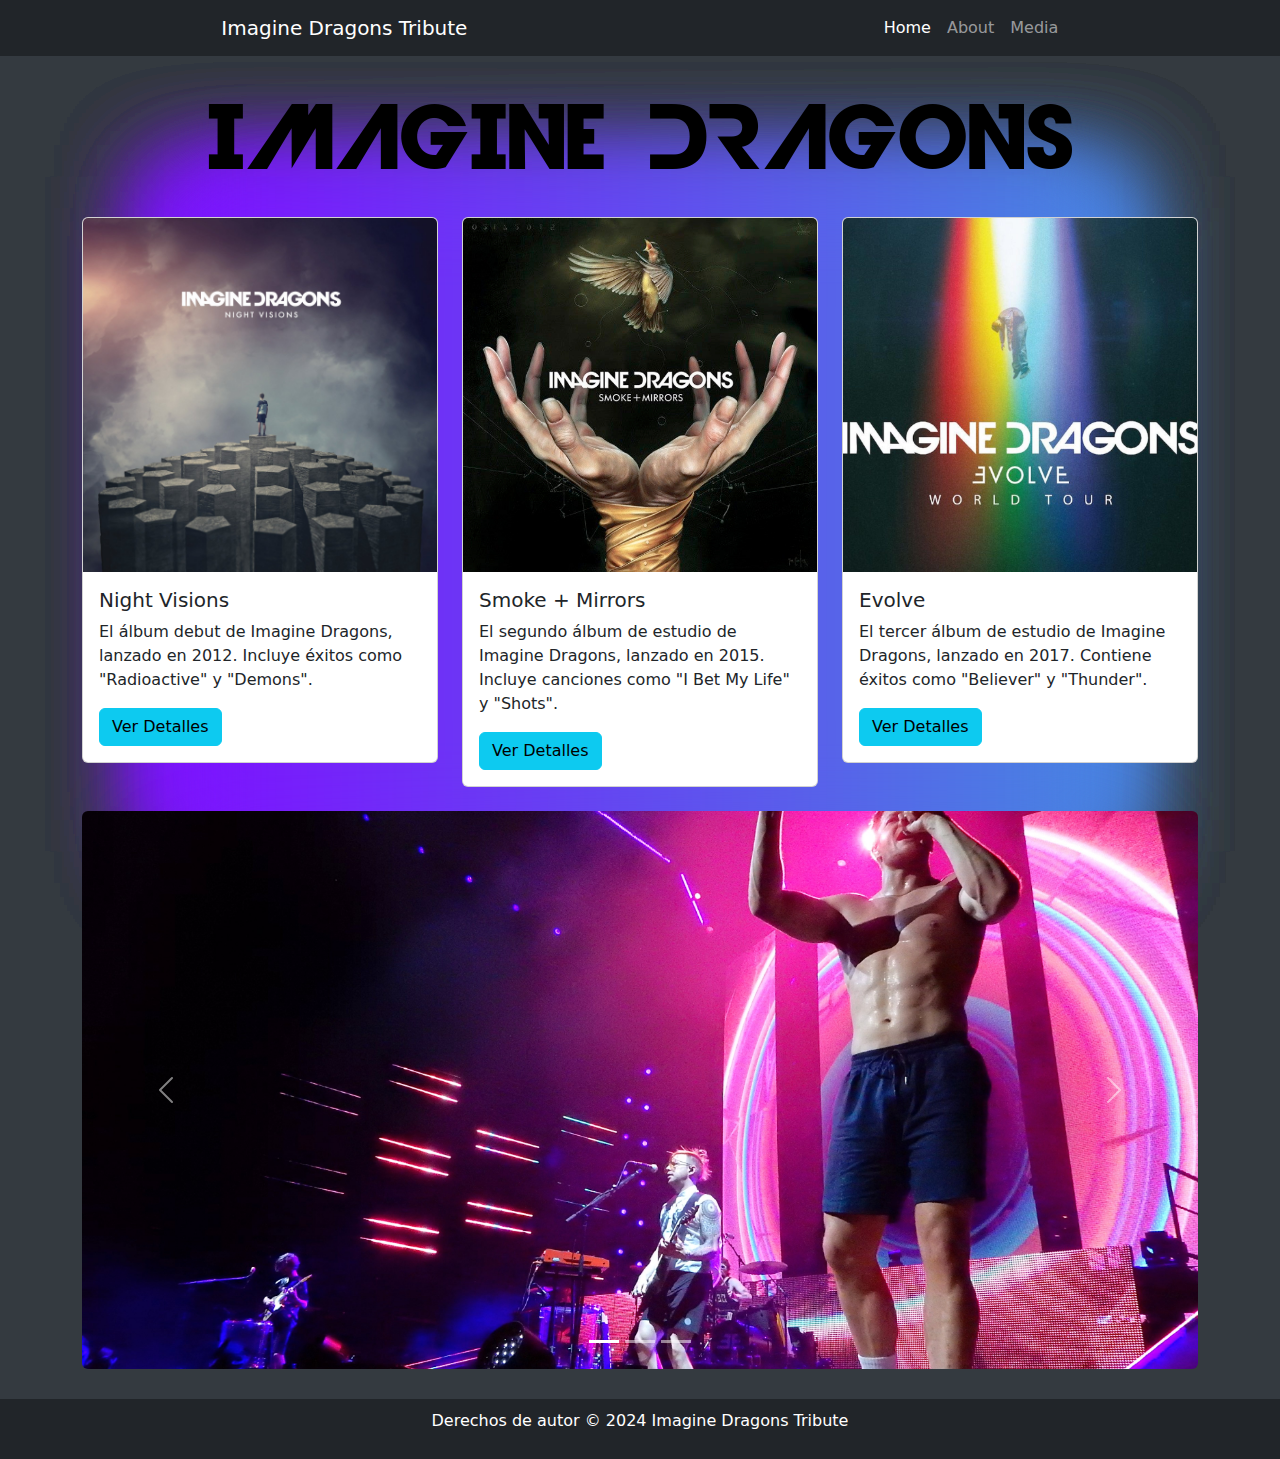
==== index.html @ 61129405 "final" ====
<!DOCTYPE html>
<html lang="es">

<head>
    <meta charset="UTF-8">
    <meta name="viewport" content="width=device-width, initial-scale=1">
    <link href="https://cdn.jsdelivr.net/npm/bootstrap@5.3.2/dist/css/bootstrap.min.css" rel="stylesheet">
    <script src="https://cdn.jsdelivr.net/npm/bootstrap@5.3.2/dist/js/bootstrap.bundle.min.js"></script>
    <title>Tributo a Imagine Dragons</title>
    <link rel="stylesheet" href="style.css">
</head>

<body>

    <!-- Menú de Navegación -->
    <nav class="navbar navbar-expand-lg navbar-dark bg-dark">
        <div class="container-fluid">
            <a class="navbar-brand offset-md-2" href="#">Imagine Dragons Tribute</a>
            <button class="navbar-toggler" type="button" data-bs-toggle="collapse"
                data-bs-target="#navbarSupportedContent" aria-controls="navbarSupportedContent" aria-expanded="false"
                aria-label="Toggle navigation">
                <span class="navbar-toggler-icon"></span>
            </button>
            <div class="collapse navbar-collapse" id="navbarSupportedContent">
                <ul class="navbar-nav me-auto mb-2 mb-lg-0 offset-md-6">
                    <li class="nav-item">
                        <a class="nav-link active" aria-current="page" href="#">Home</a>
                    </li>
                    <li class="nav-item">
                        <a class="nav-link" href="about.html">About</a>
                    </li>
                    <li class="nav-item">
                        <a class="nav-link" href="media.html">Media</a>
                    </li>
                </ul>
            </div>
        </div>
    </nav>

    <!-- Capçalera -->
    <div class=" p-5" id="banner">
        <img src="img/id-logo.png" class="img-fluid" alt="logo">
    </div>

    <!-- Sección de Discos -->
    <div class="container" id="discos">
        <div class="row">
            <!-- Álbum 1 -->
            <div class="col-lg-4 col-md-6 col-12 mb-4" id="animation">
                <div class="card">
                    <img src="img/album1.jpg" class="card-img-top" alt="Portada Álbum 1">
                    <div class="card-body">
                        <h5 class="card-title">Night Visions</h5>
                        <p class="card-text">El álbum debut de Imagine Dragons, lanzado en 2012. Incluye éxitos como
                            "Radioactive" y "Demons".</p>
                        <!-- Botón para desplegar detalles utilizando el componente Accordion de Bootstrap -->
                        <a data-toggle="collapse" href="#detallesAlbum1" class="btn btn-info" role="button"
                            aria-expanded="false" aria-controls="detallesAlbum1">
                            Ver Detalles
                        </a>
                        <!-- Detalles del álbum dentro del Accordion -->
                        <div class="collapse" id="detallesAlbum1">
                            <div class="card card-body">
                                <!-- Información detallada del álbum -->
                                <p>Night Visions es el álbum debut de Imagine Dragons, lanzado en 2012. Fue un gran
                                    éxito comercial y estableció a la banda en la escena musical.</p>
                            </div>
                        </div>
                    </div>
                </div>
            </div>
            <!-- Álbum 2 -->
            <div class="col-lg-4 col-md-6 col-12 mb-4" id="animation">
                <div class="card">
                    <img src="img/album2.jpg" class="card-img-top" alt="Portada Álbum 2">
                    <div class="card-body">
                        <h5 class="card-title">Smoke + Mirrors</h5>
                        <p class="card-text">El segundo álbum de estudio de Imagine Dragons, lanzado en 2015. Incluye
                            canciones como "I Bet My Life" y "Shots".</p>
                        <!-- Botón para desplegar detalles utilizando el componente Accordion de Bootstrap -->
                        <a data-toggle="collapse" href="#detallesAlbum2" class="btn btn-info" role="button"
                            aria-expanded="false" aria-controls="detallesAlbum2">
                            Ver Detalles
                        </a>
                        <!-- Detalles del álbum dentro del Accordion -->
                        <div class="collapse" id="detallesAlbum2">
                            <div class="card card-body">
                                <!-- Información detallada del álbum -->
                                <p>Smoke + Mirrors es el segundo álbum de estudio de Imagine Dragons, lanzado en 2015.
                                    Explora un sonido más experimental y ecléctico que su álbum debut.</p>
                            </div>
                        </div>
                    </div>
                </div>
            </div>
            <!-- Álbum 3 -->
            <div class="col-lg-4 col-md-6 col-12 mb-4" id="animation">
                <div class="card">
                    <img src="img/album3.jpg" class="card-img-top" alt="Portada Álbum 3">
                    <div class="card-body">
                        <h5 class="card-title">Evolve</h5>
                        <p class="card-text">El tercer álbum de estudio de Imagine Dragons, lanzado en 2017. Contiene
                            éxitos como "Believer" y "Thunder".</p>
                        <!-- Botón para desplegar detalles utilizando el componente Accordion de Bootstrap -->
                        <a data-toggle="collapse" href="#detallesAlbum3" class="btn btn-info" role="button"
                            aria-expanded="false" aria-controls="detallesAlbum3">
                            Ver Detalles
                        </a>
                        <!-- Detalles del álbum dentro del Accordion -->
                        <div class="collapse" id="detallesAlbum3">
                            <div class="card card-body">
                                <!-- Información detallada del álbum -->
                                <p>Evolve es el tercer álbum de estudio de Imagine Dragons, lanzado en 2017. Contiene
                                    éxitos como "Believer" y "Thunder".</p>
                            </div>
                        </div>
                    </div>
                </div>
            </div>
            <!-- Repite este bloque para más álbumes -->
        </div>
    </div>

    <!-- Caroussel de Imágenes -->
    <!-- Carousel -->
    <div class="container" id="animation">
        <div id="demo" class="carousel slide" data-bs-ride="carousel">

            <!-- Indicators/dots -->
            <div class="carousel-indicators">
                <button type="button" data-bs-target="#demo" data-bs-slide-to="0" class="active"></button>
                <button type="button" data-bs-target="#demo" data-bs-slide-to="1"></button>
                <button type="button" data-bs-target="#demo" data-bs-slide-to="2"></button>
            </div>

            <!-- The slideshow/carousel -->
            <div class="carousel-inner d-flex align-items-center rounded " style="max-height: 500px;">
                <div class="carousel-item active">
                    <img src="img/conc1.jpg" alt="Los Angeles" class="d-block w-100">
                </div>
                <div class="carousel-item">
                    <img src="img/conc2.jpg" alt="Chicago" class="d-block w-100">
                </div>
                <div class="carousel-item">
                    <img src="img/conc3.jpg" alt="New York" class="d-block w-100">
                </div>
            </div>

            <!-- Left and right controls/icons -->
            <button class="carousel-control-prev" type="button" data-bs-target="#demo" data-bs-slide="prev">
                <span class="carousel-control-prev-icon"></span>
            </button>
            <button class="carousel-control-next" type="button" data-bs-target="#demo" data-bs-slide="next">
                <span class="carousel-control-next-icon"></span>
            </button>
        </div>
    </div>


    <!-- Peu de Pàgina -->
    <footer class="footer static-bottom bg-dark" >
        <div class="container">
            <p>Derechos de autor © 2024 Imagine Dragons Tribute</p>
        </div>
    </footer>
    <!-- Scripts de Bootstrap (Asegúrate de incluir jQuery y Popper.js antes de Bootstrap.js) -->
    <script src="https://code.jquery.com/jquery-3.2.1.slim.min.js"></script>
    <script src="https://cdn.jsdelivr.net/npm/popper.js@1.12.9/dist/umd/popper.min.js"></script>
    <script src="https://maxcdn.bootstrapcdn.com/bootstrap/4.0.0/js/bootstrap.min.js"></script>

</body>

</html>
---- style.css ----
@charset "UTF-8";
body {
  background-color: #343a40;
  /* Cambia este valor al color que desees */ }

.title {
  font-size: 70px;
  text-align: center;
  margin-top: 20px;
  color: black; }

.info {
  color: #d7cfcf;
  background-color: #303235; }

.carousel-inner {
  height: 0;
  padding-bottom: 70%; }

.carousel-item {
  position: absolute;
  top: 0;
  right: 0;
  bottom: 0;
  left: 0; }

#container {
  height: 65%; }

.carousel-inner {
  height: 0;
  padding-bottom: 50%;
  /* this sets carousel aspect ratio (4:1 here) */ }

.carousel-item {
  position: absolute !important;
  /* Bootstrap is insistent */
  top: 0;
  right: 0;
  bottom: 0;
  left: 0; }

.carousel-item img {
  height: 100%;
  /* Bootstrap handles width already */
  object-fit: cover;
  /* or 'contain' if you want stretch instead of crop */ }

#banner {
  /* Ajusta la altura según tus necesidades */
  display: flex;
  flex-direction: column;
  justify-content: center;
  align-items: center; }

.footer {
  color: #ffffff;
  /* Color del texto */
  padding: 10px 0;
  /* Espaciado interior */
  text-align: center;
  /* Alineación del texto */
  margin-top: 30px; }

.contenedor-flotante {
  border: 1px solid #8f39a7;
  border-radius: 10px;
  padding: 15px;
  width: 100%;
  box-shadow: 0 0 10px rgba(0, 0, 0, 0.1);
  /* Sombra suave */ }

.subtitulo {
  text-align: center;
  font-size: 18px;
  font-weight: bold;
  margin-bottom: 10px; }

.parrafo {
  font-size: 14px;
  line-height: 1.5; }

#music {
  margin-top: 10px; }

audio {
  width: 200px; }

#animation:after {
  position: absolute;
  content: "";
  top: 5vw;
  left: 0;
  right: 0;
  z-index: -1;
  height: 100%;
  width: 100%;
  margin: 0 auto;
  transform: scale(0.75);
  -webkit-filter: blur(5vw);
  -moz-filter: blur(5vw);
  -ms-filter: blur(5vw);
  filter: blur(5vw);
  background: linear-gradient(270deg, #0fffc1, #7e0fff);
  background-size: 200% 200%;
  animation: animateGlow 10s ease infinite; }
@keyframes animateGlow {
  0% {
    background-position: 0% 50%; }
  50% {
    background-position: 100% 50%; }
  100% {
    background-position: 0% 50%; } }
@keyframes textColor {
  0% {
    color: #7e0fff; }
  50% {
    color: #0fffc1; }
  100% {
    color: #7e0fff; } }
.has-animation {
  position: relative; }
  .has-animation p,
  .has-animation img,
  .has-animation .card, .has-animation .info {
    opacity: 0; }
  .has-animation.animate-in p,
  .has-animation.animate-in img,
  .has-animation.animate-in .card, .has-animation.animate-in .info {
    animation: textHidden 0.1s 1.1s forwards; }
  .has-animation.animate-in:before, .has-animation.animate-in:after {
    content: '';
    position: absolute;
    top: 0;
    right: 0;
    height: 100%;
    z-index: 10; }
  .has-animation.animate-in:before {
    background-color: #0fe4d2; }
  .has-animation.animate-in:after {
    background-color: #202020;
    animation-delay: .5s; }
  .has-animation.animation-ltr.animate-in:before {
    animation: revealLTR 1.8s ease; }
  .has-animation.animation-ltr.animate-in:after {
    animation: revealLTR 1s .6s ease; }
  .has-animation.animation-rtl.animate-in:before {
    animation: revealRTL 1.8s ease; }
  .has-animation.animation-rtl.animate-in:after {
    animation: revealRTL 1s .6s ease; }

@keyframes revealRTL {
  0% {
    width: 0;
    right: 0; }
  65% {
    width: 100%;
    right: 0; }
  100% {
    width: 0;
    right: 100%; } }
@keyframes revealLTR {
  0% {
    width: 0;
    left: 0; }
  65% {
    width: 100%;
    left: 0; }
  100% {
    width: 0;
    left: 100%; } }
@keyframes textHidden {
  0% {
    opacity: 0; }
  100% {
    opacity: 1; } }

/*# sourceMappingURL=style.css.map */
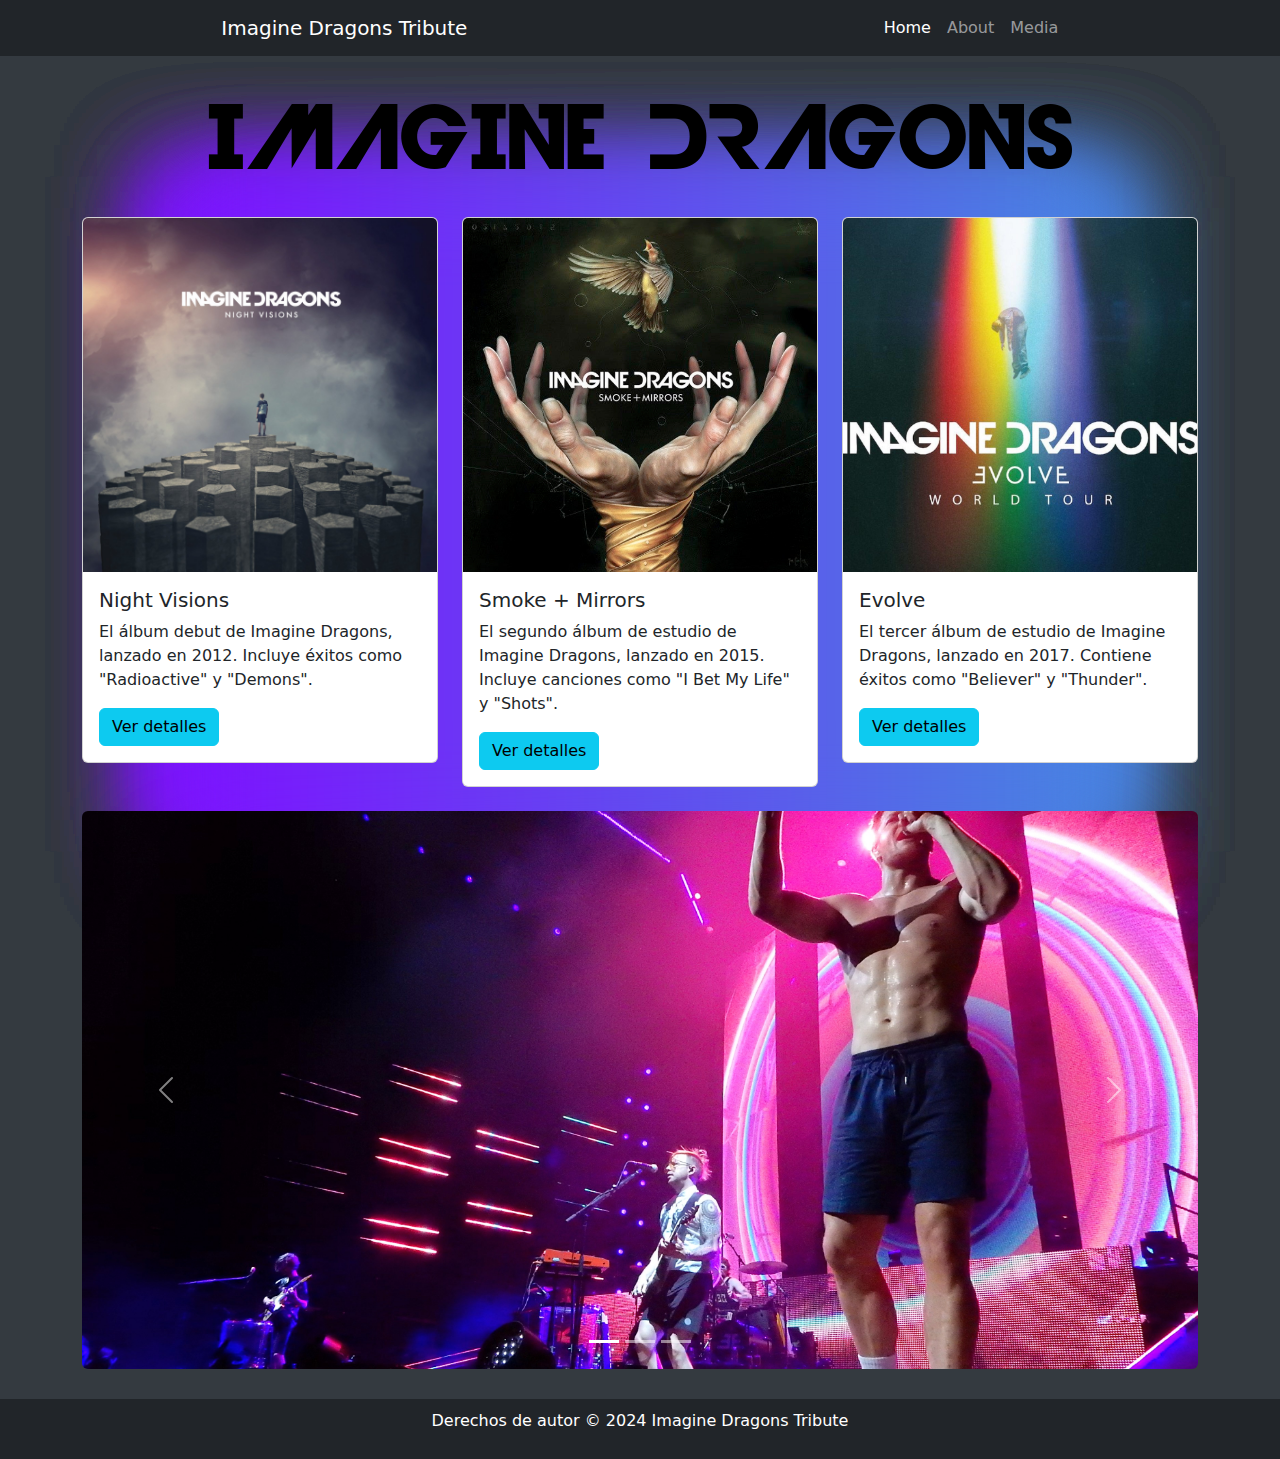
==== commit 0ea39793: "ajustes" ====
--- a/index.html
+++ b/index.html
@@ -53,17 +53,13 @@
                         <h5 class="card-title">Night Visions</h5>
                         <p class="card-text">El álbum debut de Imagine Dragons, lanzado en 2012. Incluye éxitos como
                             "Radioactive" y "Demons".</p>
-                        <!-- Botón para desplegar detalles utilizando el componente Accordion de Bootstrap -->
-                        <a data-toggle="collapse" href="#detallesAlbum1" class="btn btn-info" role="button"
-                            aria-expanded="false" aria-controls="detallesAlbum1">
-                            Ver Detalles
-                        </a>
-                        <!-- Detalles del álbum dentro del Accordion -->
-                        <div class="collapse" id="detallesAlbum1">
-                            <div class="card card-body">
-                                <!-- Información detallada del álbum -->
-                                <p>Night Visions es el álbum debut de Imagine Dragons, lanzado en 2012. Fue un gran
-                                    éxito comercial y estableció a la banda en la escena musical.</p>
+                        <a class="btn btn-info" data-bs-toggle="collapse" href="#collapse1" role="button" aria-expanded="false" aria-controls="collapseExample">
+                            Ver detalles
+                          </a>
+                        <div class="collapse" id="collapse1">
+                          <div class="card card-body">
+                            <p>Night Visions es el álbum debut de Imagine Dragons, lanzado en 2012. Fue un gran
+                                éxito comercial y estableció a la banda en la escena musical.</p>
                             </div>
                         </div>
                     </div>
@@ -77,17 +73,14 @@
                         <h5 class="card-title">Smoke + Mirrors</h5>
                         <p class="card-text">El segundo álbum de estudio de Imagine Dragons, lanzado en 2015. Incluye
                             canciones como "I Bet My Life" y "Shots".</p>
-                        <!-- Botón para desplegar detalles utilizando el componente Accordion de Bootstrap -->
-                        <a data-toggle="collapse" href="#detallesAlbum2" class="btn btn-info" role="button"
-                            aria-expanded="false" aria-controls="detallesAlbum2">
-                            Ver Detalles
-                        </a>
-                        <!-- Detalles del álbum dentro del Accordion -->
-                        <div class="collapse" id="detallesAlbum2">
-                            <div class="card card-body">
-                                <!-- Información detallada del álbum -->
-                                <p>Smoke + Mirrors es el segundo álbum de estudio de Imagine Dragons, lanzado en 2015.
-                                    Explora un sonido más experimental y ecléctico que su álbum debut.</p>
+                        <a class="btn btn-info" data-bs-toggle="collapse" href="#collapse2" role="button" aria-expanded="false" aria-controls="collapseExample">
+                            Ver detalles
+                          </a>
+                        <div class="collapse" id="collapse2">
+                          <div class="card card-body">
+                            <p>Smoke + Mirrors es el segundo álbum de estudio de Imagine Dragons, lanzado en
+                                2015.
+                                Explora un sonido más experimental y ecléctico que su álbum debut.</p>
                             </div>
                         </div>
                     </div>
@@ -101,23 +94,18 @@
                         <h5 class="card-title">Evolve</h5>
                         <p class="card-text">El tercer álbum de estudio de Imagine Dragons, lanzado en 2017. Contiene
                             éxitos como "Believer" y "Thunder".</p>
-                        <!-- Botón para desplegar detalles utilizando el componente Accordion de Bootstrap -->
-                        <a data-toggle="collapse" href="#detallesAlbum3" class="btn btn-info" role="button"
-                            aria-expanded="false" aria-controls="detallesAlbum3">
-                            Ver Detalles
-                        </a>
-                        <!-- Detalles del álbum dentro del Accordion -->
-                        <div class="collapse" id="detallesAlbum3">
-                            <div class="card card-body">
-                                <!-- Información detallada del álbum -->
-                                <p>Evolve es el tercer álbum de estudio de Imagine Dragons, lanzado en 2017. Contiene
-                                    éxitos como "Believer" y "Thunder".</p>
+                        <a class="btn btn-info" data-bs-toggle="collapse" href="#collapse3" role="button" aria-expanded="false" aria-controls="collapseExample">
+                            Ver detalles
+                          </a>
+                        <div class="collapse" id="collapse3">
+                          <div class="card card-body">
+                            <p>Evolve es el tercer álbum de estudio de Imagine Dragons, lanzado en 2017. Contiene
+                                éxitos como "Believer" y "Thunder".</p>
                             </div>
                         </div>
                     </div>
                 </div>
             </div>
-            <!-- Repite este bloque para más álbumes -->
         </div>
     </div>
 
@@ -158,15 +146,11 @@
 
 
     <!-- Peu de Pàgina -->
-    <footer class="footer static-bottom bg-dark" >
+    <footer class="footer static-bottom bg-dark">
         <div class="container">
             <p>Derechos de autor © 2024 Imagine Dragons Tribute</p>
         </div>
     </footer>
-    <!-- Scripts de Bootstrap (Asegúrate de incluir jQuery y Popper.js antes de Bootstrap.js) -->
-    <script src="https://code.jquery.com/jquery-3.2.1.slim.min.js"></script>
-    <script src="https://cdn.jsdelivr.net/npm/popper.js@1.12.9/dist/umd/popper.min.js"></script>
-    <script src="https://maxcdn.bootstrapcdn.com/bootstrap/4.0.0/js/bootstrap.min.js"></script>
 
 </body>
 
--- a/style.css
+++ b/style.css
@@ -1,7 +1,6 @@
 @charset "UTF-8";
 body {
-  background-color: #343a40;
-  /* Cambia este valor al color que desees */ }
+  background-color: #343a40; }
 
 .title {
   font-size: 70px;
@@ -29,8 +28,7 @@
 
 .carousel-inner {
   height: 0;
-  padding-bottom: 50%;
-  /* this sets carousel aspect ratio (4:1 here) */ }
+  padding-bottom: 50%; }
 
 .carousel-item {
   position: absolute !important;
@@ -42,12 +40,9 @@
 
 .carousel-item img {
   height: 100%;
-  /* Bootstrap handles width already */
-  object-fit: cover;
-  /* or 'contain' if you want stretch instead of crop */ }
+  object-fit: cover; }
 
 #banner {
-  /* Ajusta la altura según tus necesidades */
   display: flex;
   flex-direction: column;
   justify-content: center;
